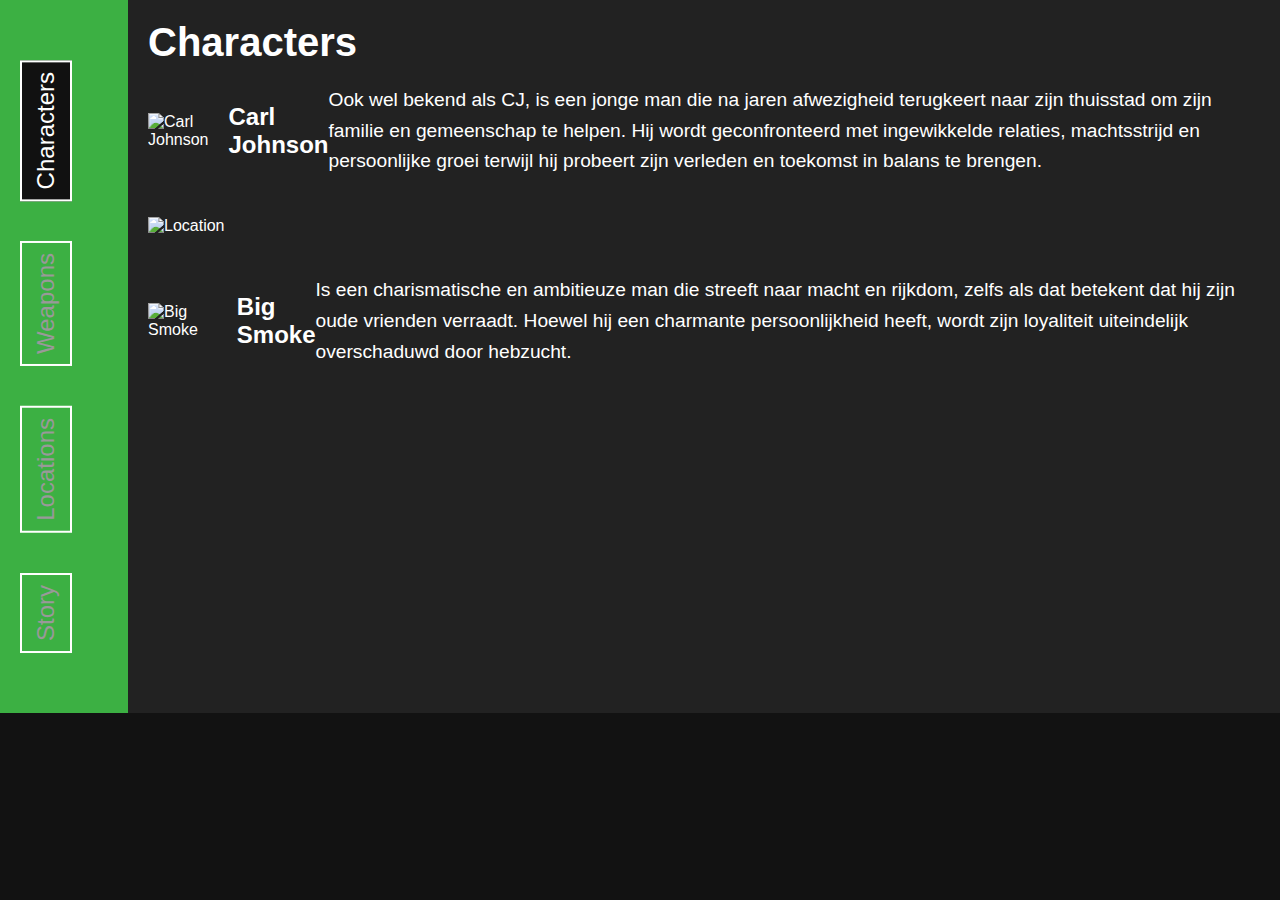
==== index.html @ 84feb053 "uh" ====
<!DOCTYPE html>
<html lang="en">
<head>
    <meta charset="UTF-8">
    <meta name="viewport" content="width=device-width, initial-scale=1.0">
    <title>Museum de pixel</title>
    <link rel="stylesheet" href="style.css">
</head>
<body>
    <div class="container">
        <div class="sidebar">
            <ul>
                <li class="active">Characters</li>
                <li>Weapons</li>
                <li>Locations</li>
                <li>Story</li>
            </ul>
        </div>
        <div class="content">
            <h1>Characters</h1>
            <div class="character-section">
                <div class="character">
                    <img src="cj.jpg" alt="Carl Johnson" class="character-image">
                    <h2>Carl Johnson</h2>
                    <p>
                        Ook wel bekend als CJ, is een jonge man die na jaren afwezigheid terugkeert 
                        naar zijn thuisstad om zijn familie en gemeenschap te helpen. Hij wordt 
                        geconfronteerd met ingewikkelde relaties, machtsstrijd en persoonlijke groei 
                        terwijl hij probeert zijn verleden en toekomst in balans te brengen.
                    </p>
                </div>
                <div class="location-image">
                    <img src="location.jpg" alt="Location">
                </div>
                <div class="character">
                    <img src="big-smoke.jpg" alt="Big Smoke" class="character-image">
                    <h2>Big Smoke</h2>
                    <p>
                        Is een charismatische en ambitieuze man die streeft naar macht en rijkdom, 
                        zelfs als dat betekent dat hij zijn oude vrienden verraadt. Hoewel hij een 
                        charmante persoonlijkheid heeft, wordt zijn loyaliteit uiteindelijk overschaduwd 
                        door hebzucht.
                    </p>
                </div>
            </div>
        </div>
    </div>
</body>
</html>
---- style.css ----
* {
    margin: 0;
    padding: 0;
    box-sizing: border-box;
}

body {
    font-family: Arial, sans-serif;
    background-color: #121212;
    color: white;
}

.container {
    display: flex;
}

.sidebar {
    background-color: #3CB043;
    width: 10%; /* Reduced width for vertical text */
    padding: 20px;
    text-align: left;
}

.sidebar ul {
    list-style-type: none;
}

.sidebar ul li {
    margin: 40px 0; /* Increased margin for better spacing */
    font-size: 1.5em;
    color: #999;
    writing-mode: vertical-rl; /* Makes text vertical */
    transform: rotate(180deg); /* Rotates the text to the correct orientation */
    text-align: center;
    border: 2px solid white; /* Adds button-like border */
    padding: 10px; /* Adds padding for button effect */
    cursor: pointer; /* Adds pointer cursor for button effect */
    transition: background-color 0.3s ease, color 0.3s ease;
}

.sidebar ul li.active {
    color: white;
    background-color: #111; /* Highlight active button */
}

.sidebar ul li:hover {
    background-color: #fff; /* Button hover effect */
    color: #3CB043; /* Change text color on hover */
}

.content {
    background-color: #222;
    padding: 20px;
    width: 90%; /* Adjusted width */
}

h1 {
    color: white;
    font-size: 2.5em;
    margin-bottom: 20px;
}

.character-section {
    display: flex;
    flex-direction: column;
}

.character {
    display: flex;
    align-items: center;
    margin-bottom: 40px;
}

.character-image {
    width: 150px;
    height: auto;
    margin-right: 20px;
}

.location-image img {
    width: 100%;
    height: auto;
    margin-bottom: 40px;
}

p {
    font-size: 1.2em;
    line-height: 1.6;
}
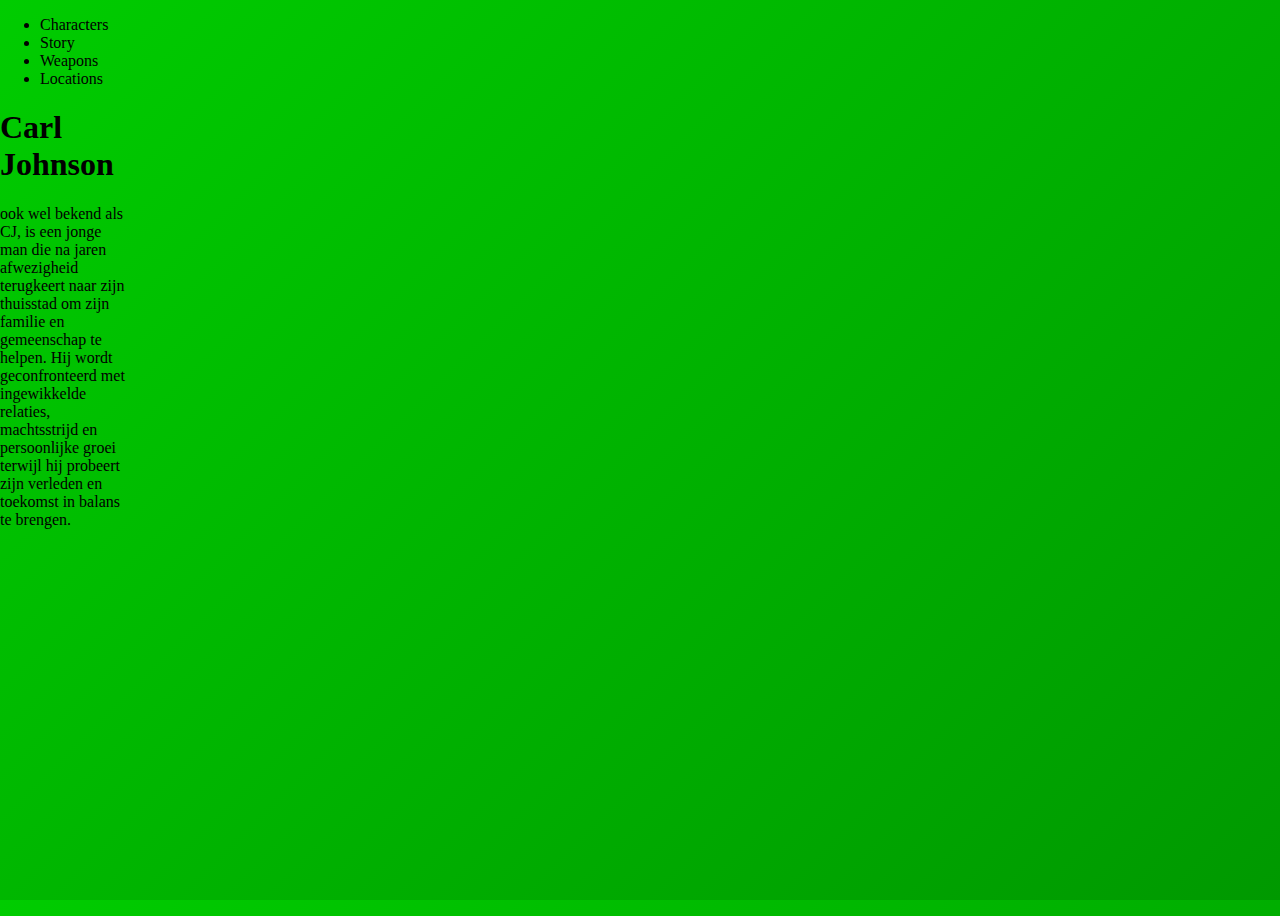
==== commit 6bbe7e94: "ja" ====
--- a/index.html
+++ b/index.html
@@ -8,40 +8,18 @@
 </head>
 <body>
     <div class="container">
-        <div class="sidebar">
+        <div class="statusbar">
             <ul>
                 <li class="active">Characters</li>
+                <li>Story</li>
                 <li>Weapons</li>
                 <li>Locations</li>
-                <li>Story</li>
             </ul>
         </div>
         <div class="content">
-            <h1>Characters</h1>
-            <div class="character-section">
-                <div class="character">
-                    <img src="cj.jpg" alt="Carl Johnson" class="character-image">
-                    <h2>Carl Johnson</h2>
-                    <p>
-                        Ook wel bekend als CJ, is een jonge man die na jaren afwezigheid terugkeert 
-                        naar zijn thuisstad om zijn familie en gemeenschap te helpen. Hij wordt 
-                        geconfronteerd met ingewikkelde relaties, machtsstrijd en persoonlijke groei 
-                        terwijl hij probeert zijn verleden en toekomst in balans te brengen.
-                    </p>
-                </div>
-                <div class="location-image">
-                    <img src="location.jpg" alt="Location">
-                </div>
-                <div class="character">
-                    <img src="big-smoke.jpg" alt="Big Smoke" class="character-image">
-                    <h2>Big Smoke</h2>
-                    <p>
-                        Is een charismatische en ambitieuze man die streeft naar macht en rijkdom, 
-                        zelfs als dat betekent dat hij zijn oude vrienden verraadt. Hoewel hij een 
-                        charmante persoonlijkheid heeft, wordt zijn loyaliteit uiteindelijk overschaduwd 
-                        door hebzucht.
-                    </p>
-                </div>
+            <div class="carl">
+                <h1>Carl Johnson</h1>
+                <p>ook wel bekend als CJ, is een jonge man die na jaren afwezigheid terugkeert naar zijn thuisstad om zijn familie en gemeenschap te helpen. Hij wordt geconfronteerd met ingewikkelde relaties, machtsstrijd en persoonlijke groei terwijl hij probeert zijn verleden en toekomst in balans te brengen.</p>
             </div>
         </div>
     </div>
--- a/style.css
+++ b/style.css
@@ -1,89 +1,14 @@
-* {
+html, body {
+    height: 100%; /* Ensures the body takes up full height */
     margin: 0;
     padding: 0;
-    box-sizing: border-box;
 }
 
 body {
-    font-family: Arial, sans-serif;
-    background-color: #121212;
-    color: white;
+    background: rgb(0,204,0);
+    background: linear-gradient(135deg, rgba(0,204,0,1) 0%, rgba(0,153,0,1) 100%); 
 }
 
-.container {
-    display: flex;
-}
-
-.sidebar {
-    background-color: #3CB043;
-    width: 10%; /* Reduced width for vertical text */
-    padding: 20px;
-    text-align: left;
-}
-
-.sidebar ul {
-    list-style-type: none;
-}
-
-.sidebar ul li {
-    margin: 40px 0; /* Increased margin for better spacing */
-    font-size: 1.5em;
-    color: #999;
-    writing-mode: vertical-rl; /* Makes text vertical */
-    transform: rotate(180deg); /* Rotates the text to the correct orientation */
-    text-align: center;
-    border: 2px solid white; /* Adds button-like border */
-    padding: 10px; /* Adds padding for button effect */
-    cursor: pointer; /* Adds pointer cursor for button effect */
-    transition: background-color 0.3s ease, color 0.3s ease;
-}
-
-.sidebar ul li.active {
-    color: white;
-    background-color: #111; /* Highlight active button */
-}
-
-.sidebar ul li:hover {
-    background-color: #fff; /* Button hover effect */
-    color: #3CB043; /* Change text color on hover */
-}
-
-.content {
-    background-color: #222;
-    padding: 20px;
-    width: 90%; /* Adjusted width */
-}
-
-h1 {
-    color: white;
-    font-size: 2.5em;
-    margin-bottom: 20px;
-}
-
-.character-section {
-    display: flex;
-    flex-direction: column;
-}
-
-.character {
-    display: flex;
-    align-items: center;
-    margin-bottom: 40px;
-}
-
-.character-image {
-    width: 150px;
-    height: auto;
-    margin-right: 20px;
-}
-
-.location-image img {
-    width: 100%;
-    height: auto;
-    margin-bottom: 40px;
-}
-
-p {
-    font-size: 1.2em;
-    line-height: 1.6;
-}
+.carl {
+    max-width: 10%;
+}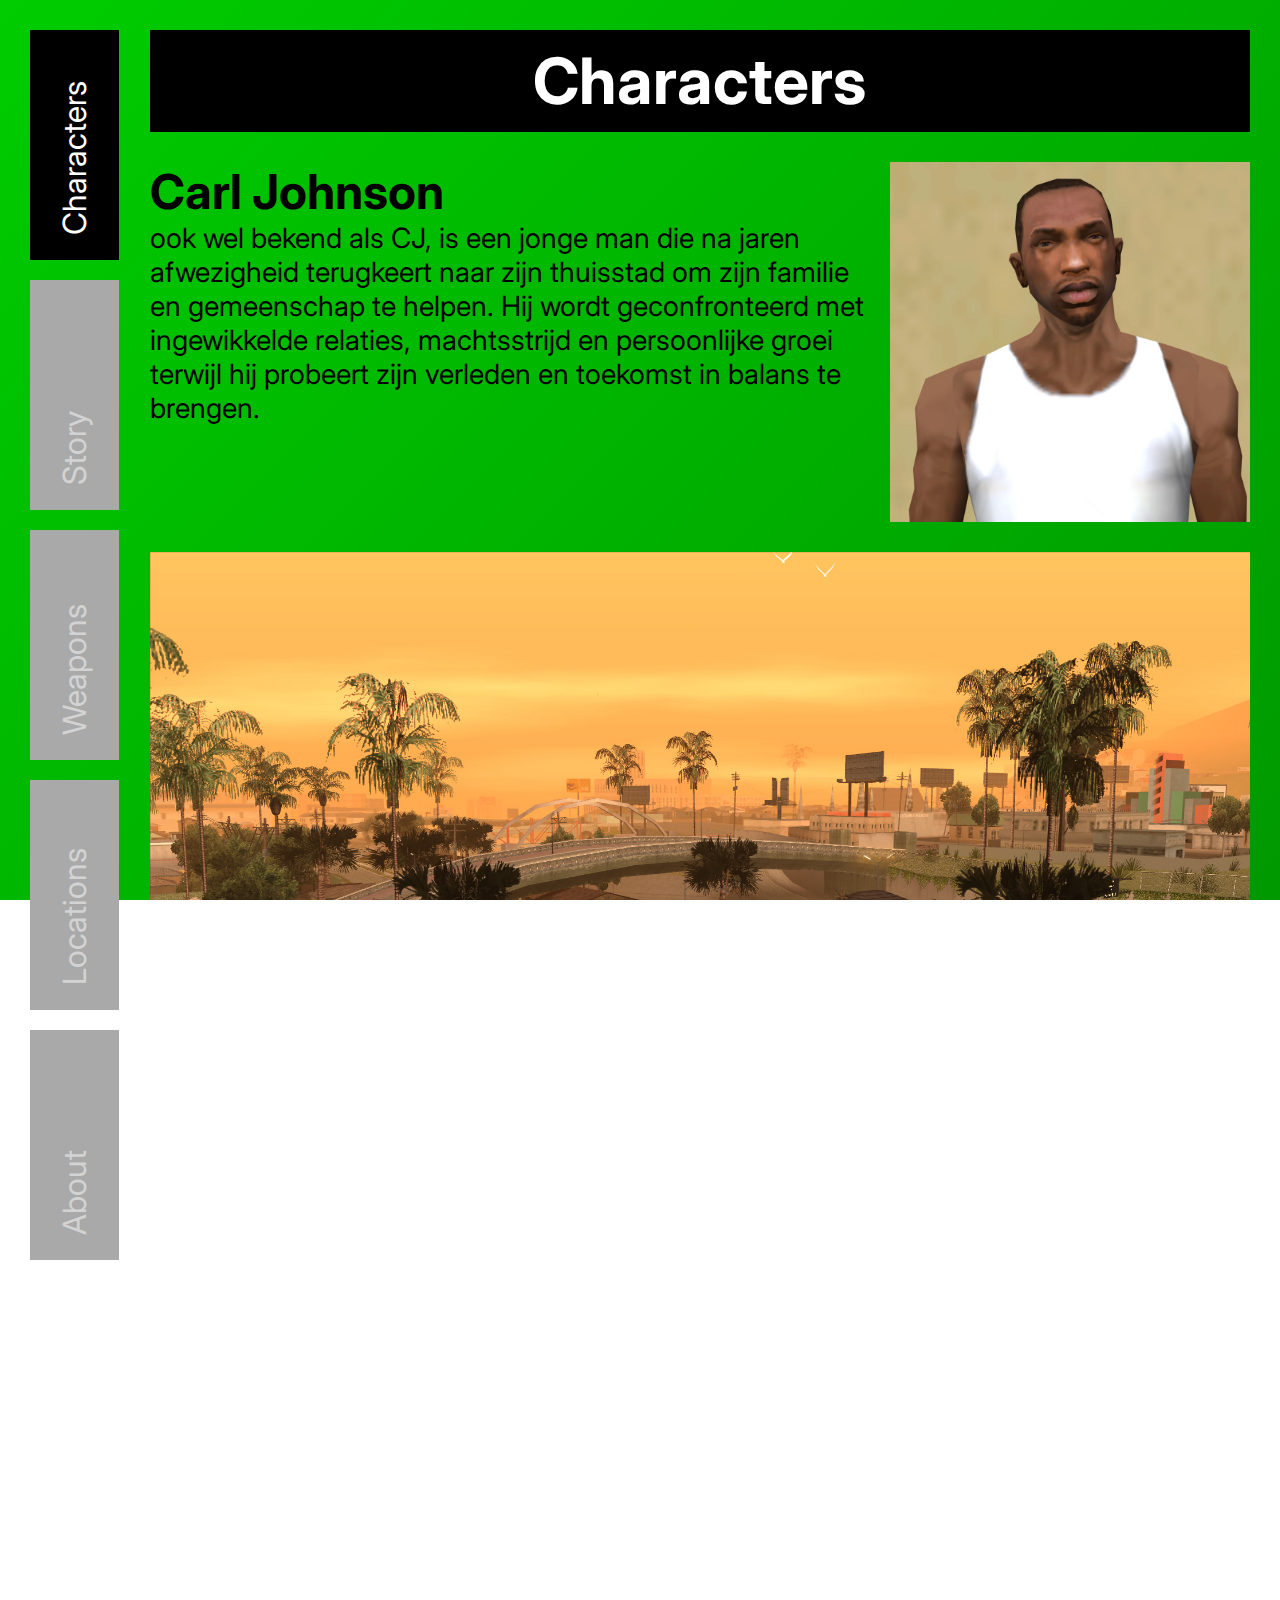
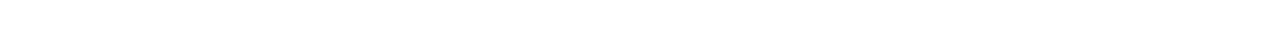
==== commit e4ff7d1f: "remake the figma design" ====
--- a/index.html
+++ b/index.html
@@ -7,19 +7,40 @@
     <link rel="stylesheet" href="style.css">
 </head>
 <body>
-    <div class="container">
-        <div class="statusbar">
-            <ul>
-                <li class="active">Characters</li>
-                <li>Story</li>
-                <li>Weapons</li>
-                <li>Locations</li>
-            </ul>
+    
+    <div class="navbar">
+        <ul>
+            <li class="active">Characters</li>
+            <li>Story</li>
+            <li>Weapons</li>
+            <li>Locations</li>
+            <li>About</li>
+        </ul>
+    </div>
+    <div class="content">
+        <div class="title">
+            <h1 style="transform: scale(2); transform-origin: center center;">Characters</h1>
         </div>
-        <div class="content">
-            <div class="carl">
-                <h1>Carl Johnson</h1>
-                <p>ook wel bekend als CJ, is een jonge man die na jaren afwezigheid terugkeert naar zijn thuisstad om zijn familie en gemeenschap te helpen. Hij wordt geconfronteerd met ingewikkelde relaties, machtsstrijd en persoonlijke groei terwijl hij probeert zijn verleden en toekomst in balans te brengen.</p>
+
+        <div class="content_stuff">
+            <div class="text-container">
+                <div>
+                    <h1 class="content_title">Carl Johnson</h1>
+                    <p class="text-top">ook wel bekend als CJ, is een jonge man die na jaren afwezigheid terugkeert naar zijn thuisstad om zijn familie en gemeenschap te helpen. Hij wordt geconfronteerd met ingewikkelde relaties, machtsstrijd en persoonlijke groei terwijl hij probeert zijn verleden en toekomst in balans te brengen.</p>
+                </div>
+                <img src="img/cj.png" alt="Carl Johnson" class="content_image">
+            </div>
+        </div>
+
+        <img id="image" src="img/drone_view.jpg" alt="Bird's eye view of Grove street">
+
+        <div class="content_stuff">
+            <div class="text-container">
+                <img src="img/big_smoke.jpg" alt="Big Smoke" class="content_image">
+                <div>
+                    <h1 class="content_title">Big Smoke</h1>
+                    <p class="text-bottom">is een charismatische en ambitieuze man die streeft naar macht en rijkdom, zelfs als dat betekent dat hij zijn oude vrienden verraadt. Hoewel hij een charmante persoonlijkheid heeft, wordt zijn loyaliteit uiteindelijk overschaduwd door hebzucht.</p>
+                </div>
             </div>
         </div>
     </div>
--- a/style.css
+++ b/style.css
@@ -1,14 +1,109 @@
+@import url('https://fonts.googleapis.com/css2?family=Inter:ital,opsz,wght@0,14..32,100..900;1,14..32,100..900&display=swap');
+
 html, body {
-    height: 100%; /* Ensures the body takes up full height */
+    height: 100%;
     margin: 0;
     padding: 0;
+    overflow: hidden;
 }
 
 body {
-    background: rgb(0,204,0);
+    font-family: "Inter", sans-serif;
     background: linear-gradient(135deg, rgba(0,204,0,1) 0%, rgba(0,153,0,1) 100%); 
 }
 
+
+
+/* navbar */
+.navbar {
+    font-size: 2em;
+    position: fixed;
+    top: 20px;
+    left: 20px;
+    width: 100px;
+    height: 100%;
+}
+
+.navbar ul {
+    list-style-type: none;
+    margin-top: 0;
+    padding: 10px;
+}
+
+
+.navbar li {
+    transform: rotate(180deg);
+    background-color: darkgray;
+    color: lightgray;
+    height: 180px;
+    padding: 25px;
+    margin-bottom: 20px;
+    writing-mode: vertical-rl;
+    text-orientation: mixed;
+}
+
+.navbar li.active {
+    background-color: black;
+    color: white;
+}
+
+/* title */
+.title {
+    text-align: center;
+    background-color: black;
+    color: white;
+    margin-top: 30px;
+    margin-right: 30px;
+    padding: 10px;
+    display: inline-block;
+}
+
+
+/* content */
+.content {
+    display: flex;
+    flex-direction: column;
+    justify-content: center;
+    margin-left: 150px;
+}
+
+.text-container {
+    display: flex;
+    align-items: flex-start;
+}
+
+.text-top {
+    font-size: 1.75em;
+    margin: 0px;
+    min-width: 240px;
+    margin-right: 25px;
+}
+
+.text-bottom {
+    font-size: 1.75em;
+    margin: 0px;
+    min-width: 240px;
+}
+.content_image {
+    margin-top: 30px;
+    margin-right: 30px;
+    min-width: 360px;
+}
+
+.content_title {
+    font-size: 3em;
+    margin-bottom: 0;
+    margin-top: 30px
+}
+
 .carl {
-    max-width: 10%;
-}+    margin-right: 30px;
+}
+
+
+#image {
+    max-width: 100%;
+    margin-right: 30px;
+    margin-top: 30px;
+}
+
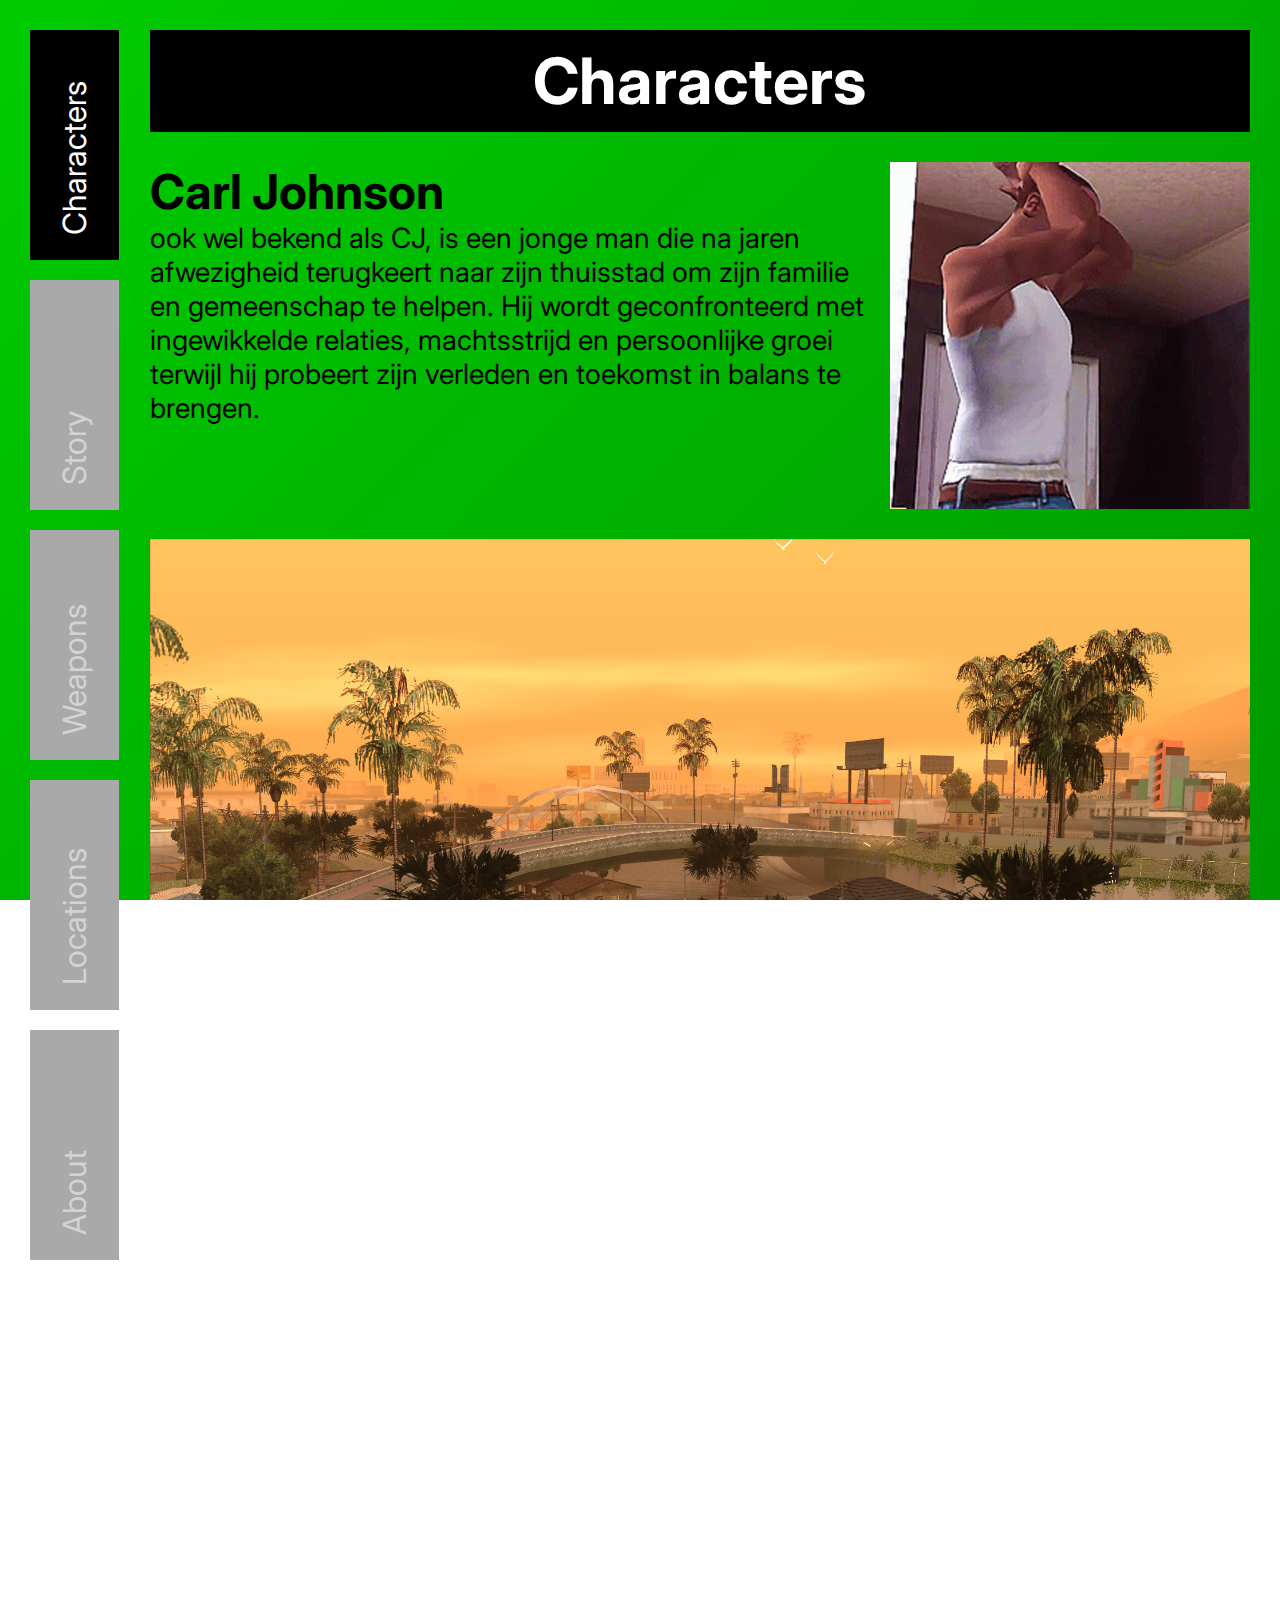
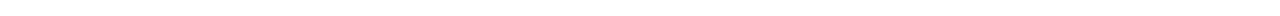
==== commit d06368ea: "uhhhh" ====
--- a/index.html
+++ b/index.html
@@ -28,7 +28,7 @@
                     <h1 class="content_title">Carl Johnson</h1>
                     <p class="text-top">ook wel bekend als CJ, is een jonge man die na jaren afwezigheid terugkeert naar zijn thuisstad om zijn familie en gemeenschap te helpen. Hij wordt geconfronteerd met ingewikkelde relaties, machtsstrijd en persoonlijke groei terwijl hij probeert zijn verleden en toekomst in balans te brengen.</p>
                 </div>
-                <img src="img/cj.png" alt="Carl Johnson" class="content_image">
+                <img src="img/cj.gif" alt="Carl Johnson" class="content_image">
             </div>
         </div>
 
--- a/style.css
+++ b/style.css
@@ -47,6 +47,8 @@
     color: white;
 }
 
+
+
 /* title */
 .title {
     text-align: center;
@@ -57,6 +59,7 @@
     padding: 10px;
     display: inline-block;
 }
+
 
 
 /* content */
@@ -84,6 +87,8 @@
     margin: 0px;
     min-width: 240px;
 }
+
+
 .content_image {
     margin-top: 30px;
     margin-right: 30px;
@@ -96,6 +101,7 @@
     margin-top: 30px
 }
 
+
 .carl {
     margin-right: 30px;
 }
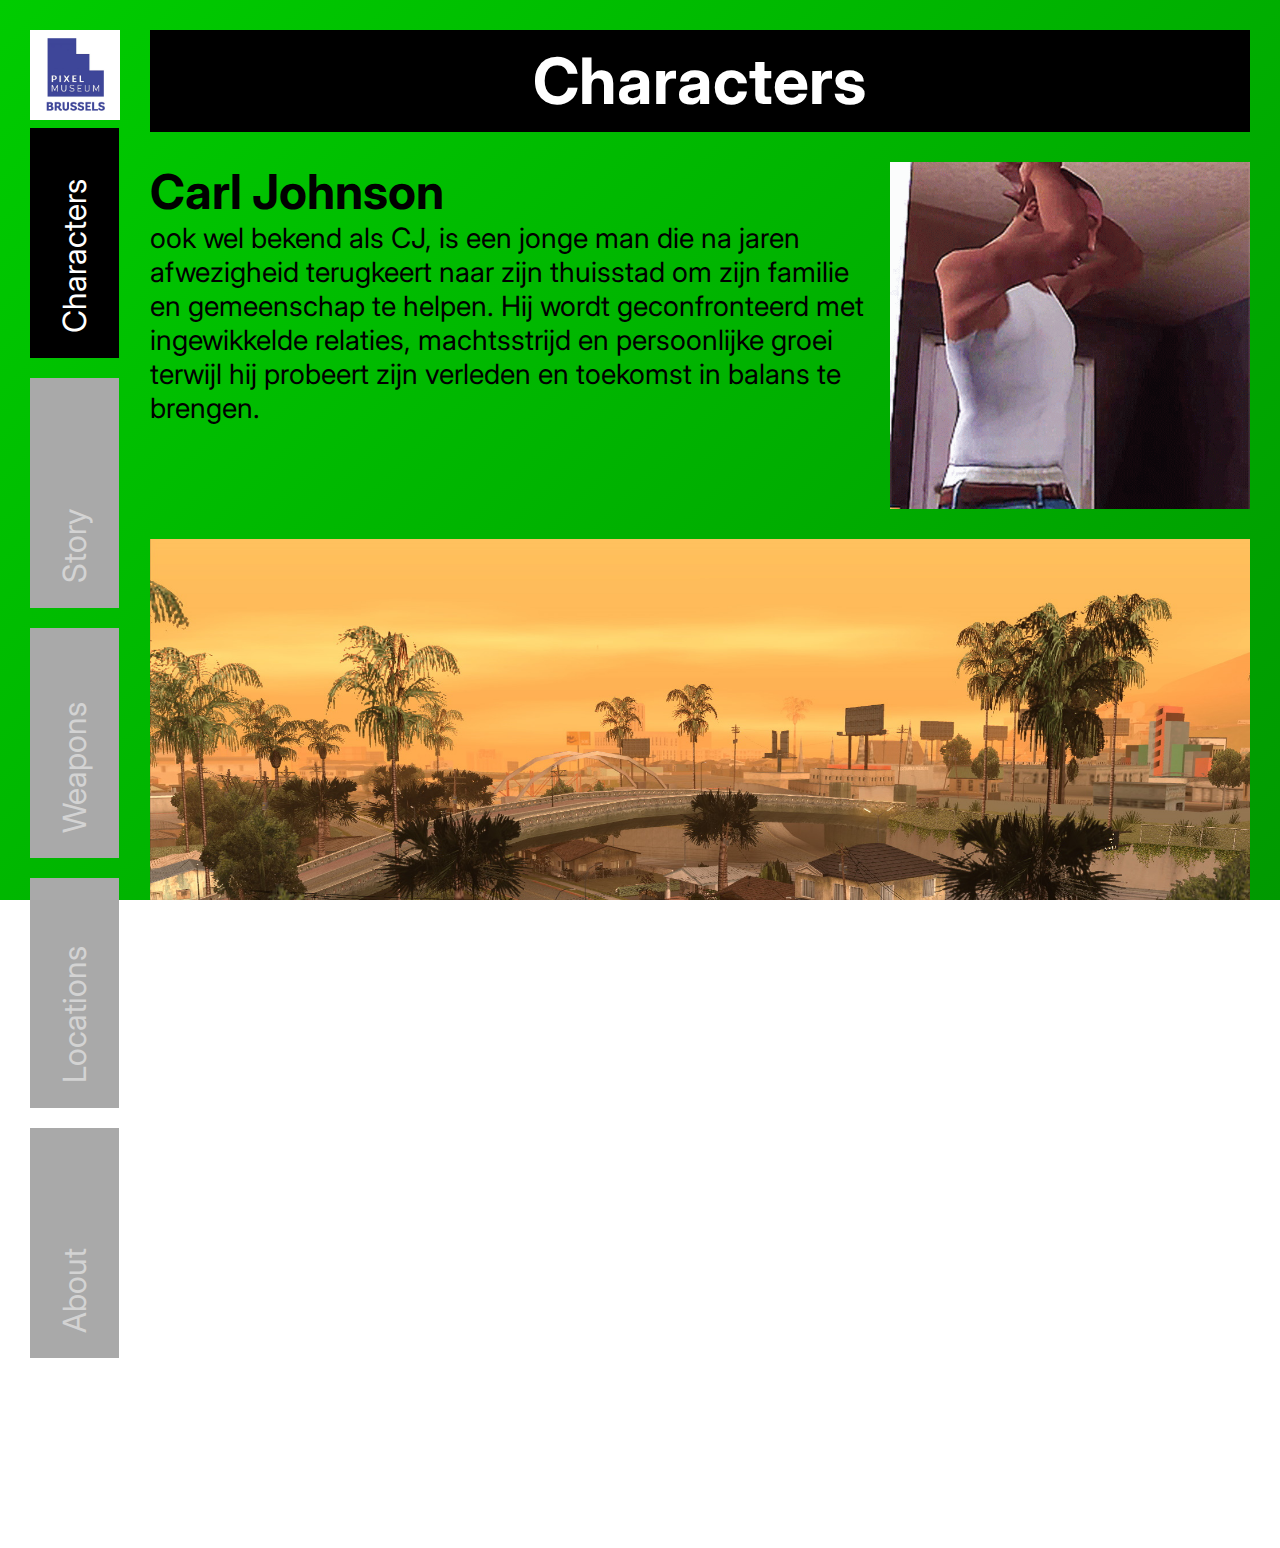
==== commit 4856784f: "ibasdghibgdaiuhasdgbiuasgduidgsaiu" ====
--- a/index.html
+++ b/index.html
@@ -5,42 +5,43 @@
     <meta name="viewport" content="width=device-width, initial-scale=1.0">
     <title>Museum de pixel</title>
     <link rel="stylesheet" href="style.css">
+    <script>
+        setTimeout(() => {
+            window.location.href = 'story.html';
+        }, 10000);
+    </script>
 </head>
-<body>
-    
+<body> 
     <div class="navbar">
         <ul>
-            <li class="active">Characters</li>
-            <li>Story</li>
-            <li>Weapons</li>
-            <li>Locations</li>
-            <li>About</li>
+            <img src="img/logo.jpg" class="logo" alt="Museum de Pixel logo">
+            <a href="index.html"><li class="active">Characters</li></a>
+            <a href="story.html"><li>Story</li></a>
+            <a href="weapons.html"><li>Weapons</li></a>
+            <a href="locations.html"><li>Locations</li></a>
+            <a href="about.html"><li>About</li></a>
         </ul>
     </div>
     <div class="content">
         <div class="title">
-            <h1 style="transform: scale(2); transform-origin: center center;">Characters</h1>
+            <h1 class="title_text">Characters</h1>
         </div>
 
-        <div class="content_stuff">
-            <div class="text-container">
-                <div>
-                    <h1 class="content_title">Carl Johnson</h1>
-                    <p class="text-top">ook wel bekend als CJ, is een jonge man die na jaren afwezigheid terugkeert naar zijn thuisstad om zijn familie en gemeenschap te helpen. Hij wordt geconfronteerd met ingewikkelde relaties, machtsstrijd en persoonlijke groei terwijl hij probeert zijn verleden en toekomst in balans te brengen.</p>
-                </div>
-                <img src="img/cj.gif" alt="Carl Johnson" class="content_image">
+        <div class="text-container">
+            <div>
+                <h1 class="content_title">Carl Johnson</h1>
+                <p class="text-top">ook wel bekend als CJ, is een jonge man die na jaren afwezigheid terugkeert naar zijn thuisstad om zijn familie en gemeenschap te helpen. Hij wordt geconfronteerd met ingewikkelde relaties, machtsstrijd en persoonlijke groei terwijl hij probeert zijn verleden en toekomst in balans te brengen.</p>
             </div>
+            <img src="img/cj.gif" alt="Carl Johnson" class="content_image">
         </div>
 
         <img id="image" src="img/drone_view.jpg" alt="Bird's eye view of Grove street">
 
-        <div class="content_stuff">
-            <div class="text-container">
-                <img src="img/big_smoke.jpg" alt="Big Smoke" class="content_image">
-                <div>
-                    <h1 class="content_title">Big Smoke</h1>
-                    <p class="text-bottom">is een charismatische en ambitieuze man die streeft naar macht en rijkdom, zelfs als dat betekent dat hij zijn oude vrienden verraadt. Hoewel hij een charmante persoonlijkheid heeft, wordt zijn loyaliteit uiteindelijk overschaduwd door hebzucht.</p>
-                </div>
+        <div class="text-container">
+            <img src="img/big_smoke.jpg" alt="Big Smoke" class="content_image">
+            <div>
+                <h1 class="content_title">Big Smoke</h1>
+                <p class="text-bottom">is een charismatische en ambitieuze man die streeft naar macht en rijkdom, zelfs als dat betekent dat hij zijn oude vrienden verraadt. Hoewel hij een charmante persoonlijkheid heeft, wordt zijn loyaliteit uiteindelijk overschaduwd door hebzucht.</p>
             </div>
         </div>
     </div>
--- a/style.css
+++ b/style.css
@@ -12,7 +12,37 @@
     background: linear-gradient(135deg, rgba(0,204,0,1) 0%, rgba(0,153,0,1) 100%); 
 }
 
+/* keyframes */
+@keyframes navBarButton {
+    from { 
+        background-color: darkgray;
+        color: lightgray;
+    }
+    to {
+        background-color: black;
+        color: white;
+    }
+}
 
+@keyframes slideIn {
+    from {
+        transform: translateY(100%);
+        opacity: 0;
+    }
+    to {
+        transform: translateY(0);
+        opacity: 1;
+    }
+}
+
+@keyframes blackToWhite {
+    from {
+        color: black;
+    }
+    to {
+        color: white;
+    }
+}
 
 /* navbar */
 .navbar {
@@ -45,6 +75,9 @@
 .navbar li.active {
     background-color: black;
     color: white;
+    animation-name: navBarButton;
+    animation-duration: 0.4s;
+    animation-timing-function: ease-in-out;
 }
 
 
@@ -73,6 +106,7 @@
 .text-container {
     display: flex;
     align-items: flex-start;
+    animation: slideIn 0.5s;
 }
 
 .text-top {
@@ -101,15 +135,29 @@
     margin-top: 30px
 }
 
+.title_text {
+    transform: scale(2);
+    transform-origin: center center;
+    animation: blackToWhite 0.5s;
+}
 
 .carl {
     margin-right: 30px;
 }
 
+.logo {
+    height: 90px;
+}
+
 
 #image {
+    animation: slideIn 0.5s;
     max-width: 100%;
     margin-right: 30px;
     margin-top: 30px;
 }
 
+a {
+    color: inherit;
+    text-decoration: none;
+}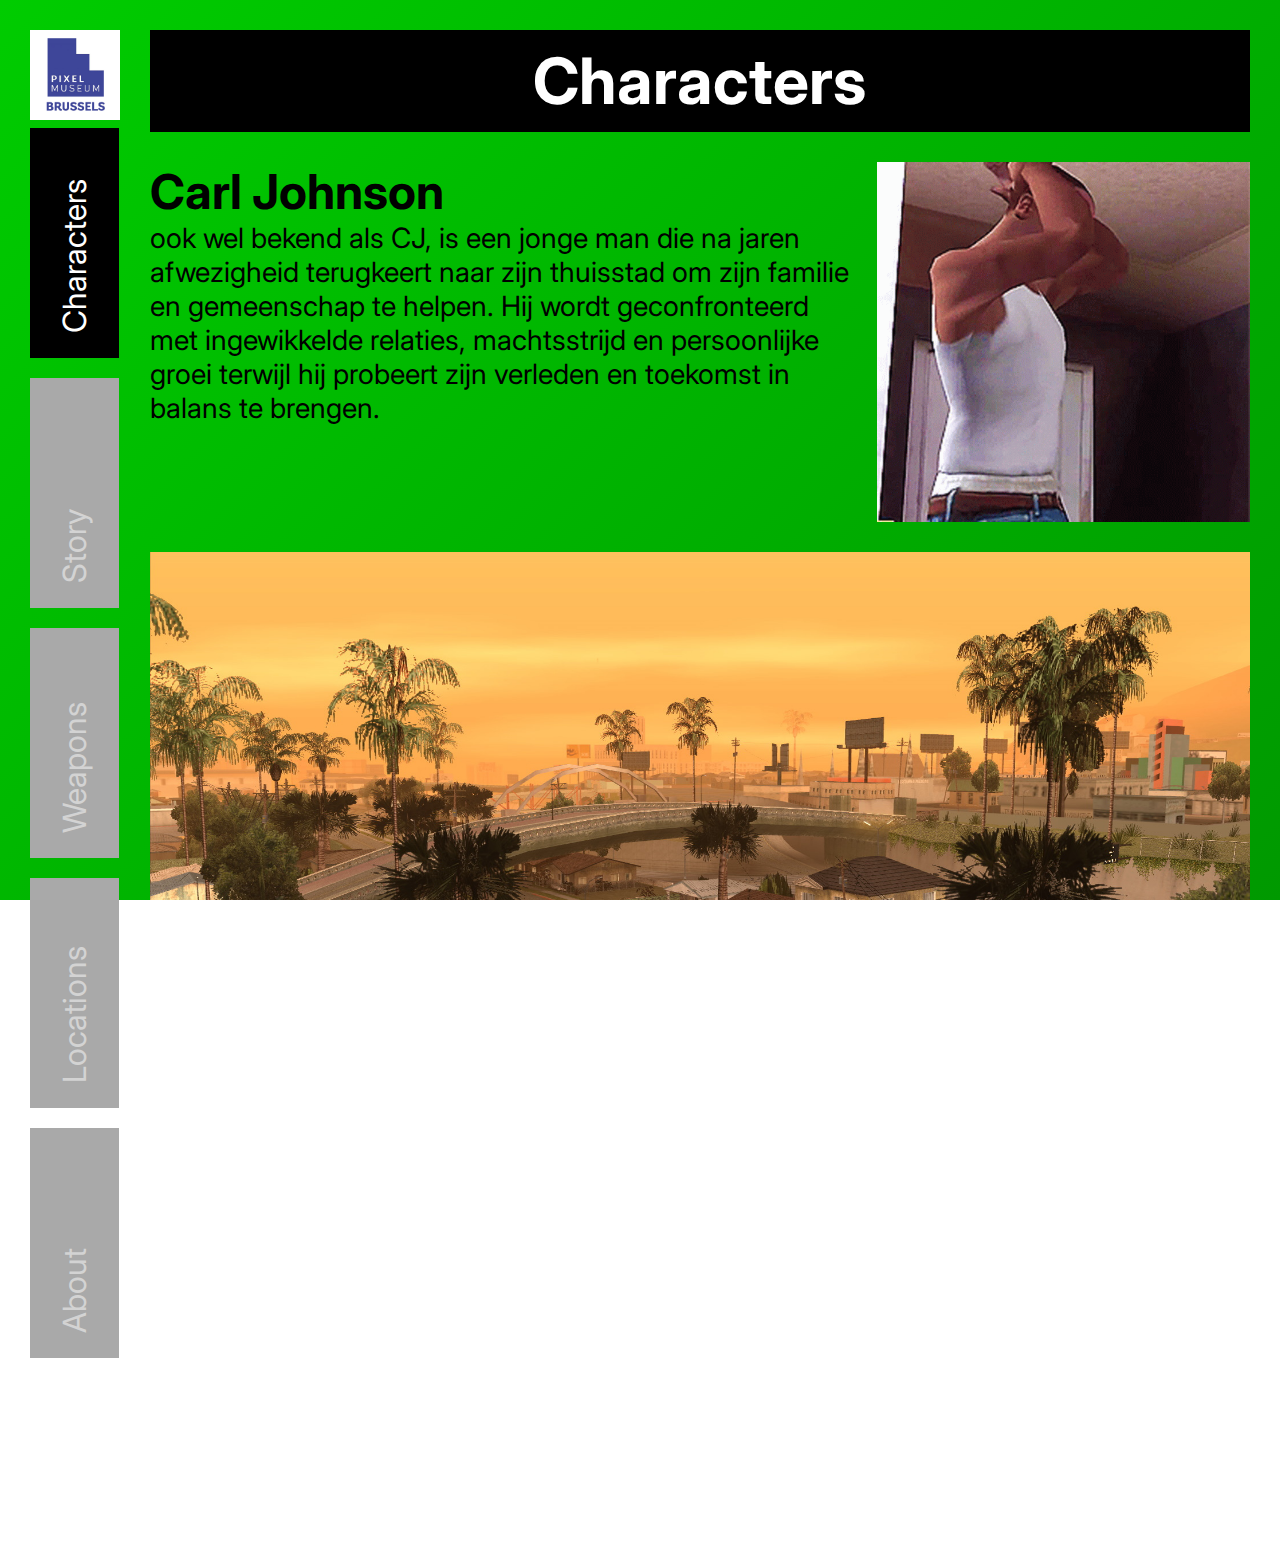
==== commit f19cda0c: "format" ====
--- a/index.html
+++ b/index.html
@@ -1,49 +1,78 @@
 <!DOCTYPE html>
 <html lang="en">
-<head>
-    <meta charset="UTF-8">
-    <meta name="viewport" content="width=device-width, initial-scale=1.0">
-    <title>Museum de pixel</title>
-    <link rel="stylesheet" href="style.css">
-    <script>
-        setTimeout(() => {
-            window.location.href = 'story.html';
-        }, 10000);
-    </script>
-</head>
-<body> 
-    <div class="navbar">
-        <ul>
-            <img src="img/logo.jpg" class="logo" alt="Museum de Pixel logo">
-            <a href="index.html"><li class="active">Characters</li></a>
-            <a href="story.html"><li>Story</li></a>
-            <a href="weapons.html"><li>Weapons</li></a>
-            <a href="locations.html"><li>Locations</li></a>
-            <a href="about.html"><li>About</li></a>
-        </ul>
-    </div>
-    <div class="content">
-        <div class="title">
-            <h1 class="title_text">Characters</h1>
+    <head>
+        <meta charset="UTF-8" />
+        <meta name="viewport" content="width=device-width, initial-scale=1.0" />
+        <title>Museum de pixel</title>
+        <link rel="stylesheet" href="style.css" />
+        <script>
+            setTimeout(() => {
+                window.location.href = "story.html";
+            }, 10000);
+        </script>
+    </head>
+    <body>
+        <div class="navbar">
+            <ul>
+                <img
+                    src="img/logo.jpg"
+                    class="logo"
+                    alt="Museum de Pixel logo"
+                />
+                <a href="index.html"><li class="active">Characters</li></a>
+                <a href="story.html"><li>Story</li></a>
+                <a href="weapons.html"><li>Weapons</li></a>
+                <a href="locations.html"><li>Locations</li></a>
+                <a href="about.html"><li>About</li></a>
+            </ul>
         </div>
+        <div class="content">
+            <div class="title">
+                <h1 class="title_text">Characters</h1>
+            </div>
 
-        <div class="text-container">
-            <div>
-                <h1 class="content_title">Carl Johnson</h1>
-                <p class="text-top">ook wel bekend als CJ, is een jonge man die na jaren afwezigheid terugkeert naar zijn thuisstad om zijn familie en gemeenschap te helpen. Hij wordt geconfronteerd met ingewikkelde relaties, machtsstrijd en persoonlijke groei terwijl hij probeert zijn verleden en toekomst in balans te brengen.</p>
+            <div class="text-container">
+                <div>
+                    <h1 class="content_title">Carl Johnson</h1>
+                    <p class="text-top">
+                        ook wel bekend als CJ, is een jonge man die na jaren
+                        afwezigheid terugkeert naar zijn thuisstad om zijn
+                        familie en gemeenschap te helpen. Hij wordt
+                        geconfronteerd met ingewikkelde relaties, machtsstrijd
+                        en persoonlijke groei terwijl hij probeert zijn verleden
+                        en toekomst in balans te brengen.
+                    </p>
+                </div>
+                <img
+                    src="img/cj.gif"
+                    alt="Carl Johnson"
+                    class="content_image"
+                />
             </div>
-            <img src="img/cj.gif" alt="Carl Johnson" class="content_image">
-        </div>
 
-        <img id="image" src="img/drone_view.jpg" alt="Bird's eye view of Grove street">
+            <img
+                id="image"
+                src="img/drone_view.jpg"
+                alt="Bird's eye view of Grove street"
+            />
 
-        <div class="text-container">
-            <img src="img/big_smoke.jpg" alt="Big Smoke" class="content_image">
-            <div>
-                <h1 class="content_title">Big Smoke</h1>
-                <p class="text-bottom">is een charismatische en ambitieuze man die streeft naar macht en rijkdom, zelfs als dat betekent dat hij zijn oude vrienden verraadt. Hoewel hij een charmante persoonlijkheid heeft, wordt zijn loyaliteit uiteindelijk overschaduwd door hebzucht.</p>
+            <div class="text-container">
+                <img
+                    src="img/big_smoke.jpg"
+                    alt="Big Smoke"
+                    class="content_image"
+                />
+                <div>
+                    <h1 class="content_title">Big Smoke</h1>
+                    <p class="text-bottom">
+                        is een charismatische en ambitieuze man die streeft naar
+                        macht en rijkdom, zelfs als dat betekent dat hij zijn
+                        oude vrienden verraadt. Hoewel hij een charmante
+                        persoonlijkheid heeft, wordt zijn loyaliteit
+                        uiteindelijk overschaduwd door hebzucht.
+                    </p>
+                </div>
             </div>
         </div>
-    </div>
-</body>
-</html>+    </body>
+</html>
--- a/style.css
+++ b/style.css
@@ -1,6 +1,7 @@
-@import url('https://fonts.googleapis.com/css2?family=Inter:ital,opsz,wght@0,14..32,100..900;1,14..32,100..900&display=swap');
+@import url("https://fonts.googleapis.com/css2?family=Inter:ital,opsz,wght@0,14..32,100..900;1,14..32,100..900&display=swap");
 
-html, body {
+html,
+body {
     height: 100%;
     margin: 0;
     padding: 0;
@@ -9,12 +10,16 @@
 
 body {
     font-family: "Inter", sans-serif;
-    background: linear-gradient(135deg, rgba(0,204,0,1) 0%, rgba(0,153,0,1) 100%); 
+    background: linear-gradient(
+        135deg,
+        rgba(0, 204, 0, 1) 0%,
+        rgba(0, 153, 0, 1) 100%
+    );
 }
 
 /* keyframes */
 @keyframes navBarButton {
-    from { 
+    from {
         background-color: darkgray;
         color: lightgray;
     }
@@ -60,7 +65,6 @@
     padding: 10px;
 }
 
-
 .navbar li {
     transform: rotate(180deg);
     background-color: darkgray;
@@ -80,8 +84,6 @@
     animation-timing-function: ease-in-out;
 }
 
-
-
 /* title */
 .title {
     text-align: center;
@@ -92,8 +94,6 @@
     padding: 10px;
     display: inline-block;
 }
-
-
 
 /* content */
 .content {
@@ -122,17 +122,16 @@
     min-width: 240px;
 }
 
-
 .content_image {
     margin-top: 30px;
     margin-right: 30px;
-    min-width: 360px;
+    max-height: 360px;
 }
 
 .content_title {
     font-size: 3em;
     margin-bottom: 0;
-    margin-top: 30px
+    margin-top: 30px;
 }
 
 .title_text {
@@ -148,11 +147,27 @@
 .logo {
     height: 90px;
 }
+.weapon_showcase {
+    animation: slideIn 0.5s;
+}
 
+.weapon_showcase td {
+    font-size: 2em;
+    font-weight: bold;
+}
+
+.weapon_showcase img {
+    max-height: 140px;
+}
+
+#weapon_text {
+    opacity: 0;
+    animation: slideIn 0.5s forwards 0.25s;
+}
 
 #image {
     animation: slideIn 0.5s;
-    max-width: 100%;
+    max-height: 100%;
     margin-right: 30px;
     margin-top: 30px;
 }
@@ -160,4 +175,4 @@
 a {
     color: inherit;
     text-decoration: none;
-}+}
